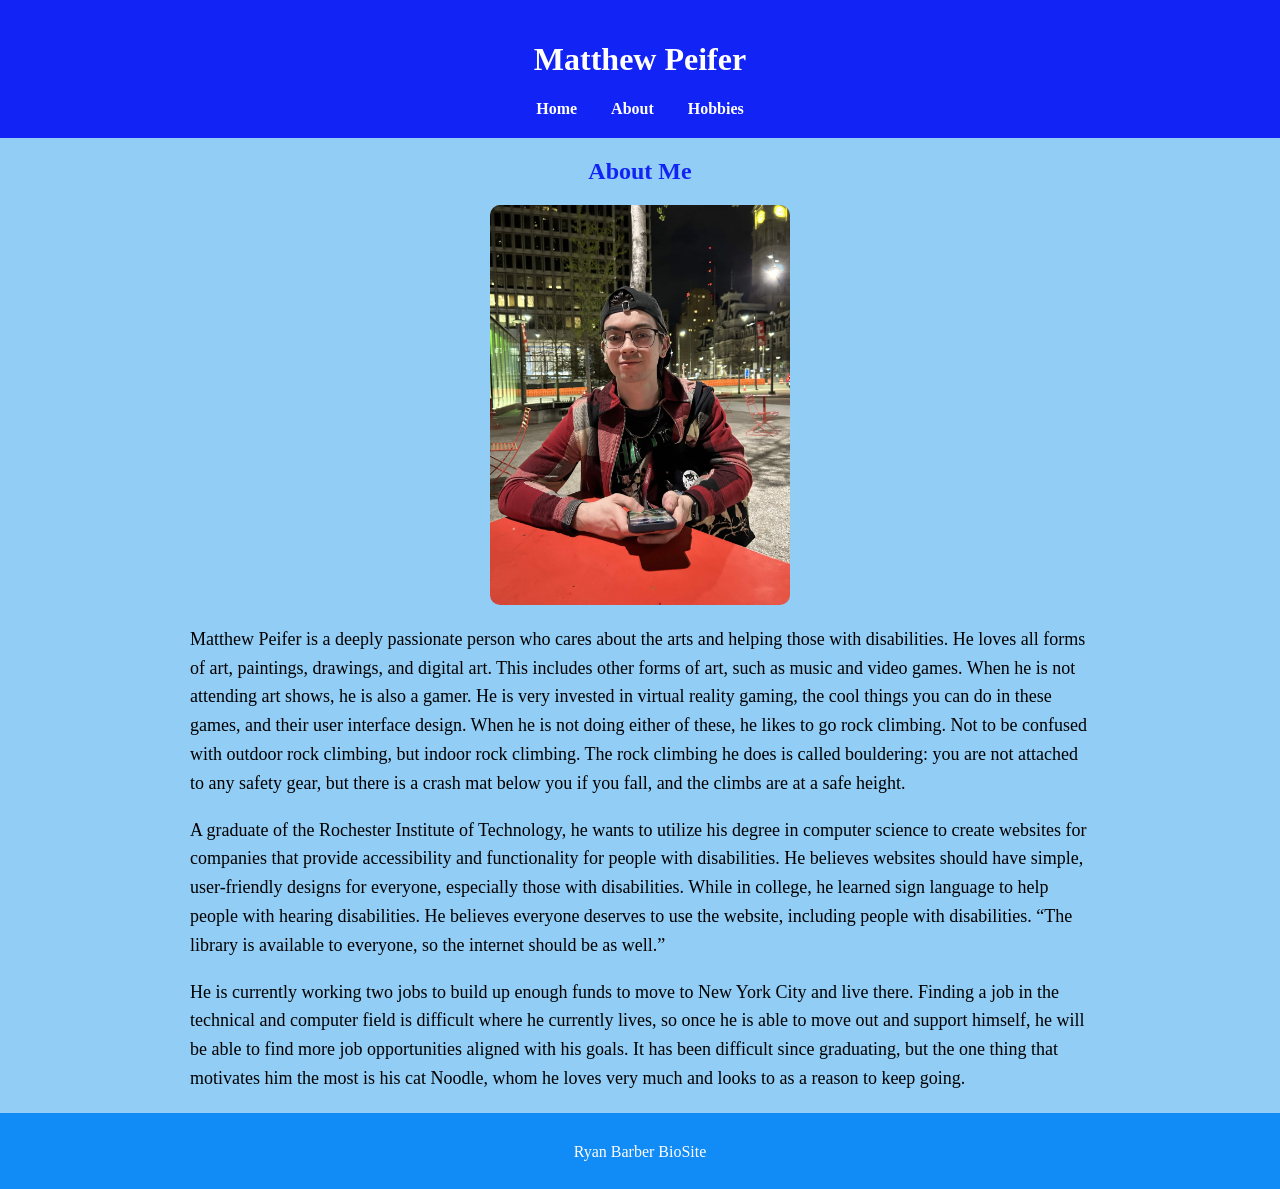
==== about.html @ b553fe98 "bioSite upload" ====
<!DOCTYPE html>
<html lang="en">
<head>
    <meta charset="UTF-8">
    <title>About</title>
    <link rel="stylesheet" href="site.css">
</head>

<body>

<header>
    <h1>Matthew Peifer</h1>
    <nav>
        <a href="index.html">Home</a>
        <a href="about.html">About</a>
        <a href="hobbies.html">Hobbies</a>
    </nav>
</header>

<div id="container">

    <h2>About Me</h2>

    <img src="images/portrait.jpg" alt="Portrait" class="main-img">

    <p>
        Matthew Peifer is a deeply passionate person who cares about the arts and helping
        those with disabilities. He loves all forms of art, paintings, drawings, and digital art.
        This includes other forms of art, such as music and video games. When he is not
        attending art shows, he is also a gamer. He is very invested in virtual reality gaming,
        the cool things you can do in these games, and their user interface design. When he
        is not doing either of these, he likes to go rock climbing. Not to be confused with
        outdoor rock climbing, but indoor rock climbing. The rock climbing he does is called
        bouldering: you are not attached to any safety gear, but there is a crash mat below
        you if you fall, and the climbs are at a safe height.
    </p>

    <p>
        A graduate of the Rochester Institute of Technology, he wants to utilize his degree in
        computer science to create websites for companies that provide accessibility and
        functionality for people with disabilities. He believes websites should have simple,
        user-friendly designs for everyone, especially those with disabilities. While in
        college, he learned sign language to help people with hearing disabilities. He
        believes everyone deserves to use the website, including people with disabilities.
        “The library is available to everyone, so the internet should be as well.”
    </p>

    <p>
        He is currently working two jobs to build up enough funds to move to New York City
        and live there. Finding a job in the technical and computer field is difficult where he
        currently lives, so once he is able to move out and support himself, he will be able to
        find more job opportunities aligned with his goals. It has been difficult since
        graduating, but the one thing that motivates him the most is his cat Noodle, whom
        he loves very much and looks to as a reason to keep going.
    </p>

</div>

<footer>
    <p>Ryan Barber BioSite</p>
</footer>

</body>
</html>
---- site.css ----
body {
margin: 0;
font-family: Georgia;
background-color: #92CDF5;
}

header {
background-color: #1124F5;
color: white;
padding: 20px;
text-align: center;
}

nav {
margin-top: 10px;
}

nav a {
    color: white;
    margin: 0 15px;
    text-decoration: none;
    font-weight: bold;
}

nav a:hover {
text-decoration: underline;
}

#container p {
max-width: 900px;
margin-left: auto;
margin-right: auto;
font-size: 18px;
background-color:92CDF5;
}

h2{
text-align:center;
color: #1124F5;
}

.main-img {
width:300px;
display: block;
margin: 20px auto;
border-radius: 10px;
}

p{
line-height: 1.6;
margin-bottom: 15px;
}

.hobby {
text-align: center;
margin-bottom: 30px;
}

footer {
background-color: #118BF5;
color: white;
text-align: center;
padding: 10px;
margin-top:20px;
}
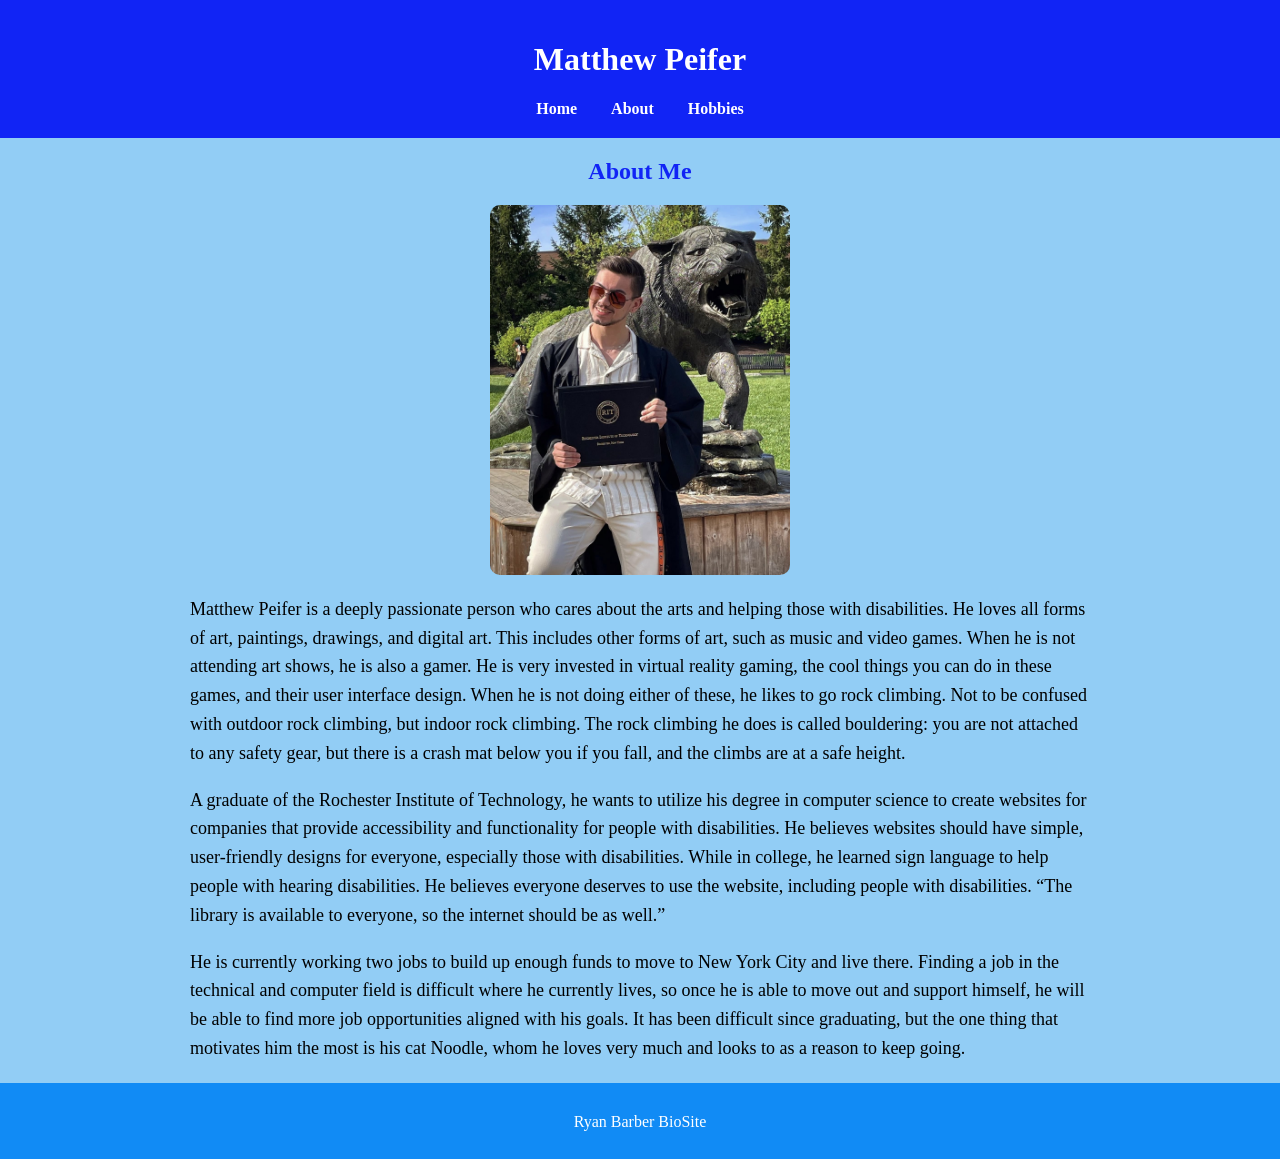
==== commit 260d2303: "Final version of bioSite" ====
--- a/about.html
+++ b/about.html
@@ -21,7 +21,7 @@
 
     <h2>About Me</h2>
 
-    <img src="images/portrait.jpg" alt="Portrait" class="main-img">
+    <img src="images/graduate.jpg" alt="Graduate" class="main-img">
 
     <p>
         Matthew Peifer is a deeply passionate person who cares about the arts and helping
--- a/site.css
+++ b/site.css
@@ -62,4 +62,30 @@
 text-align: center;
 padding: 10px;
 margin-top:20px;
+}
+
+.climbing-container {
+display: flex;
+justify-content: center;
+align-items: flex-start;
+gap: 25px;
+width: fit-content;
+margin: 0 auto 15px auto;
+}
+
+.climbing-container img {
+width: 300px;
+height: 450px;
+object-fit: cover;
+object-position: center top;
+border-radius: 10px;
+}
+
+.climbing-text {
+text-align: center;
+margin-top: 15px;
+}
+
+.hobby p {
+text-algin: center;
 }
